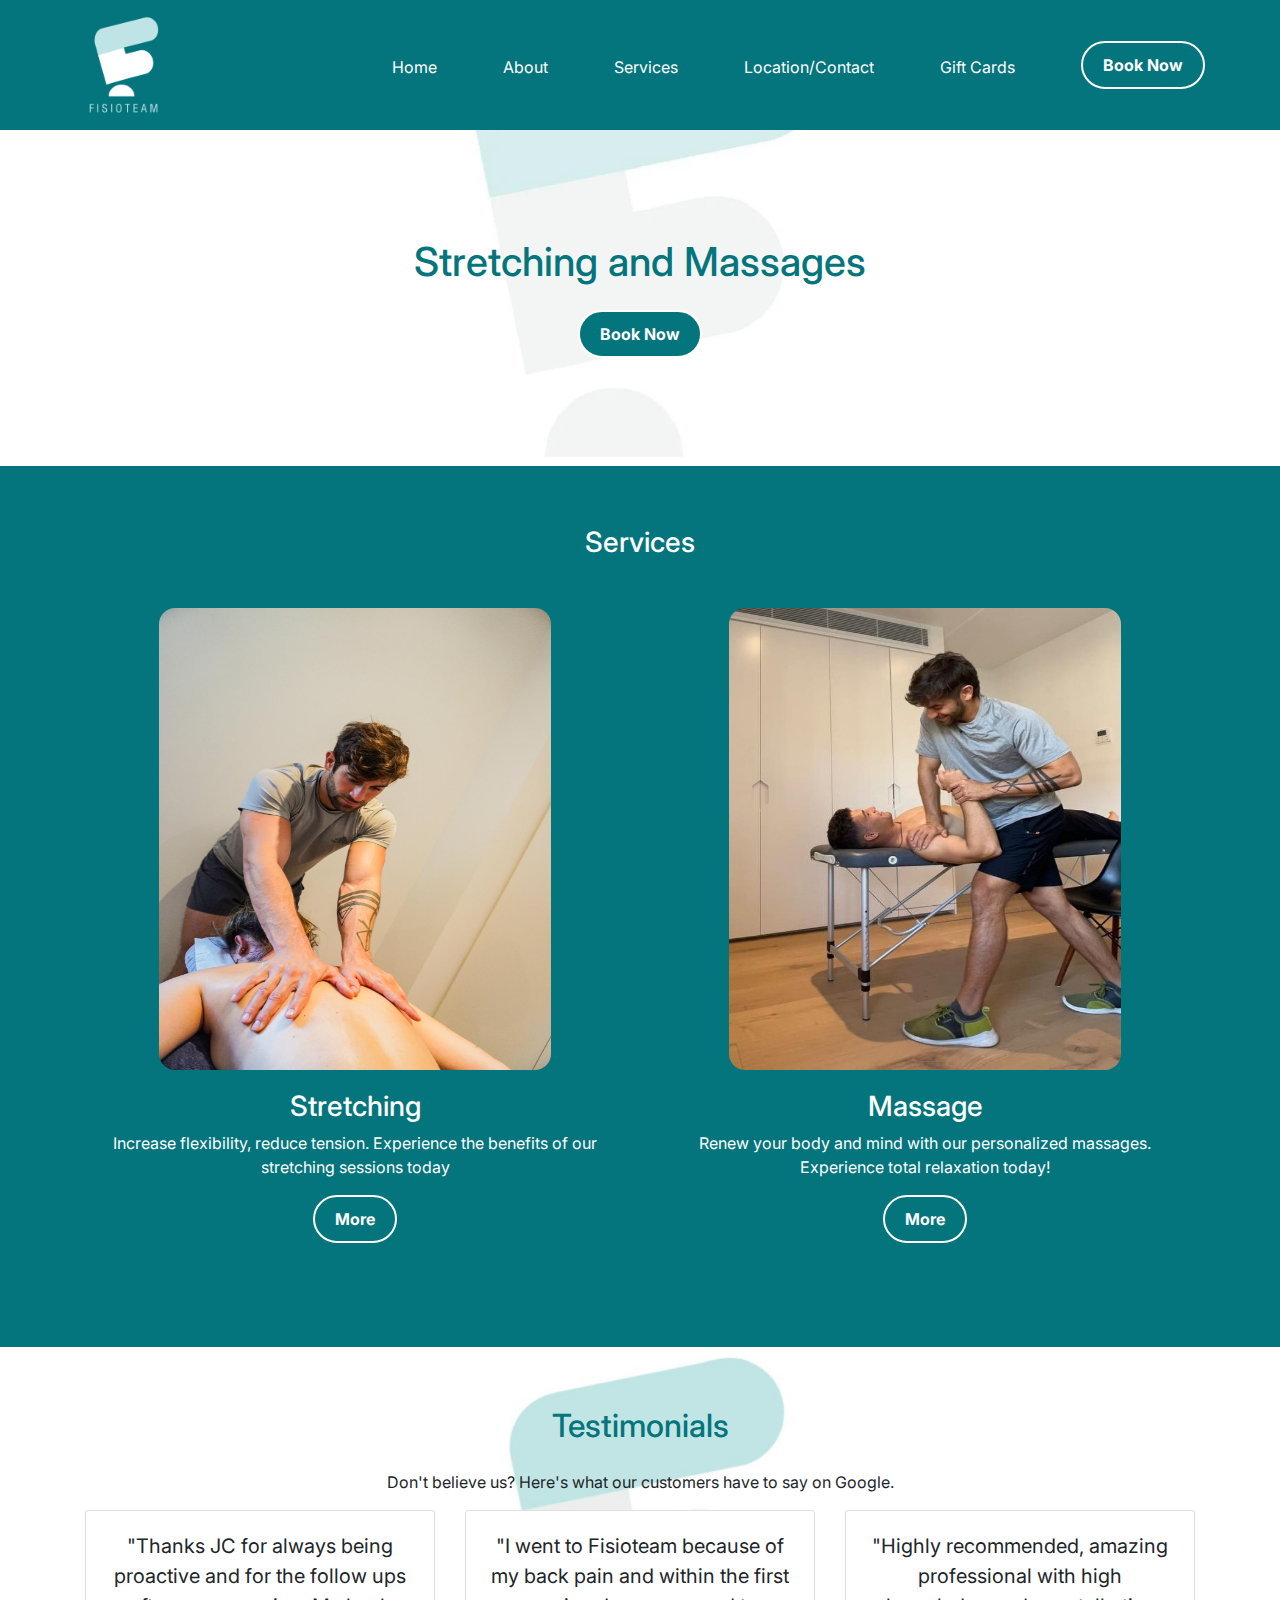
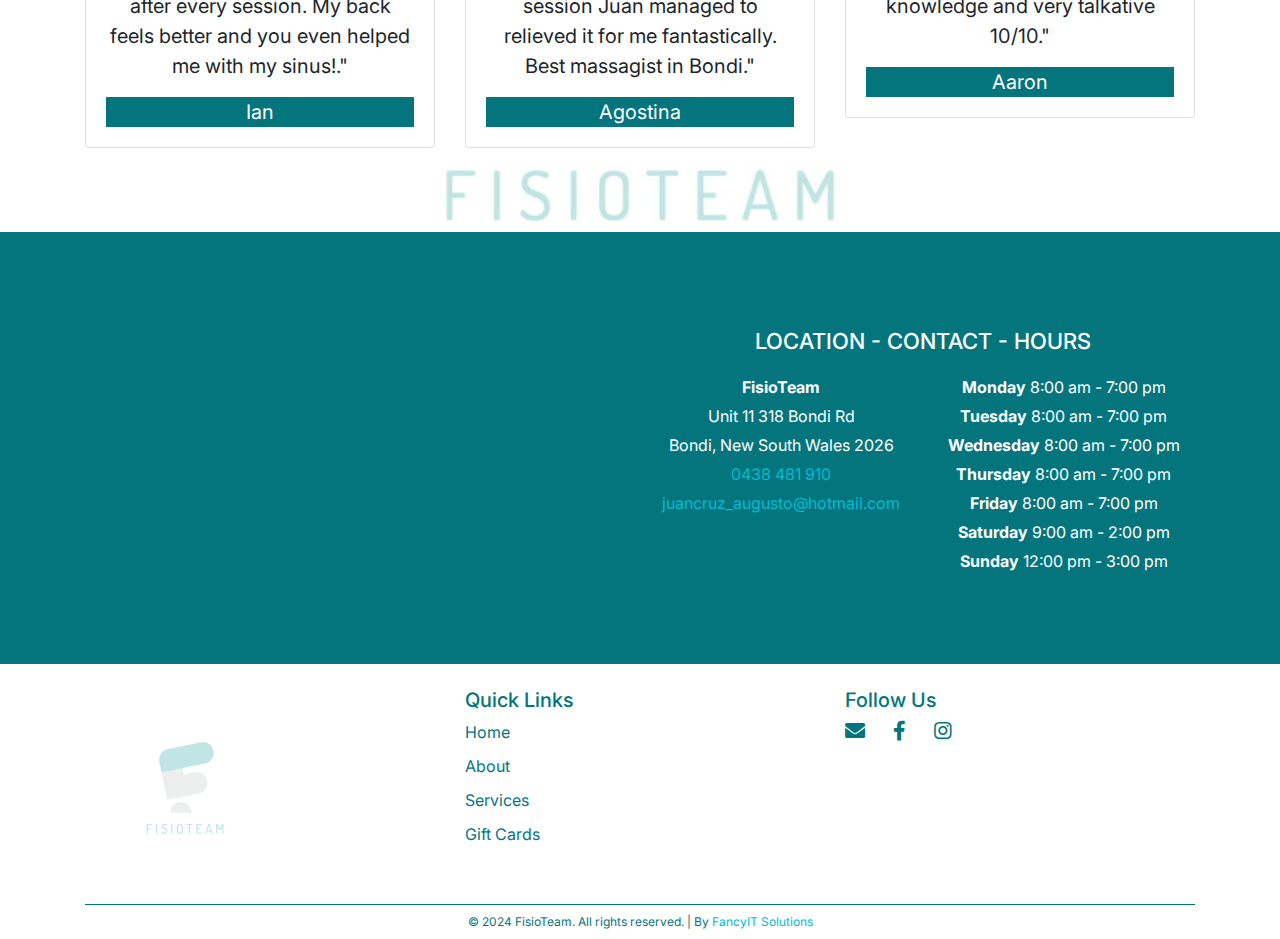
==== index.html @ 05f70fa0 "Subiendo mi proyecto" ====
<!DOCTYPE html>
<html lang="en">
  <head>
    <meta charset="UTF-8" />
    <meta name="viewport" content="width=device-width, initial-scale=1.0" />
    <title>FisioTeam</title>
    <link
      href="https://fonts.googleapis.com/css2?family=Inter:wght@400;700&display=swap"
      rel="stylesheet"
    />
    <link
      href="https://stackpath.bootstrapcdn.com/bootstrap/4.5.2/css/bootstrap.min.css"
      rel="stylesheet"
    />
    <link
      href="https://maxcdn.bootstrapcdn.com/bootstrap/4.5.2/css/bootstrap.min.css"
      rel="stylesheet"
    />
    <link
      href="https://cdnjs.cloudflare.com/ajax/libs/font-awesome/5.15.4/css/all.min.css"
      rel="stylesheet"
    />
    <link rel="stylesheet" href="styles.css" />
  </head>
  <body>
    <header>
      <nav class="navbar navbar-expand-lg nav-white">
        <div class="container-fluid">
          <a class="navbar-brand" href="#">
            <img
              src="images/logo.png"
              alt="FisioTeam Logo"
              class="d-inline-block"
              height="100"
            />
          </a>
          <button
            class="navbar-toggler custom-toggler toggler-white my-3"
            type="button"
            data-toggle="collapse"
            data-target="#navbarNav"
            aria-controls="responsive-navbar-nav"
            aria-label="Toggle navigation"
          >
            <span class="navbar-toggler-icon"></span>
          </button>
          <div class="collapse navbar-collapse" id="navbarNav">
            <ul class="navbar-nav ml-auto">
              <li class="nav-item">
                <a class="nav-link" href="#home">Home</a>
              </li>
              <li class="nav-item">
                <a class="nav-link" href="about.html">About</a>
              </li>
              <li class="nav-item">
                <a class="nav-link" href="services.html">Services</a>
              </li>
              <li class="nav-item">
                <a class="nav-link" href="#location-contact"
                  >Location/Contact</a
                >
              </li>
              <li class="nav-item">
                <a class="nav-link" onclick="redirectToGift()">Gift Cards</a>
              </li>
            </ul>
            <button
              class="btn btn-primary ml-2 book-now rounded-pill"
              onclick="redirectToBooking()"
            >
              Book Now
            </button>
          </div>
        </div>
      </nav>
    </header>

    <section id="booking" class="text-center">
      <div class="container my-5">
        <h1>Stretching and Massages</h1>
        <button
          class="btn btn-primary mt-3 book-now rounded-pill button-green"
          onclick="redirectToBooking()"
        >
          Book Now
        </button>
      </div>
    </section>

    <section id="services" class="services-section">
      <div class="container">
        <h3 class="mb-5">Services</h3>
        <div class="row">
          <div class="col-md-6 mb-4 d-flex justify-content-center">
            <div class="card-service">
              <img
                style="
                  width: 392px;
                  height: 462px;
                  position: relative;
                  border-radius: 16px;
                "
                src="images/masajes 1.jpg"
              />

              <div class="card-body text-center">
                <h3>Stretching</h3>
                <p>
                  Increase flexibility, reduce tension. Experience the benefits
                  of our stretching sessions today
                </p>
                <a
                  class="btn btn-primary book-now rounded-pill button-green"
                  href="services.html#stretching"
                >
                  More
                </a>
              </div>
            </div>
          </div>
          <div class="col-md-6 mb-4 d-flex justify-content-center">
            <div class="card-service">
              <img
                style="
                  width: 392px;
                  height: 462px;
                  position: relative;
                  border-radius: 16px;
                "
                src="images/jc1.jpg"
              />

              <div class="card-body text-center">
                <h3>Massage</h3>
                <p>
                  Renew your body and mind with our personalized massages.
                  Experience total relaxation today!
                </p>
                <a
                  class="btn btn-primary book-now rounded-pill button-green"
                  href="services.html"
                >
                  More
                </a>
              </div>
            </div>
          </div>
        </div>
      </div>
    </section>

    <section id="testimonials" class="testimonials">
      <div class="container">
        <h2 class="text-center mb-4">Testimonials</h2>
        <p class="text-center">
          Don't believe us? Here's what our customers have to say on Google.
        </p>
        <div class="row">
          <div class="col-md-4">
            <div class="card mb-4">
              <div class="card-body">
                <blockquote class="blockquote mb-0">
                  <p>
                    "Thanks JC for always being proactive and for the follow ups
                    after every session. My back feels better and you even
                    helped me with my sinus!."
                  </p>
                  <div class="blockquote-div namesTestimonials">Ian</div>
                </blockquote>
              </div>
            </div>
          </div>
          <div class="col-md-4">
            <div class="card mb-4">
              <div class="card-body">
                <blockquote class="blockquote mb-0">
                  <p>
                    "I went to Fisioteam because of my back pain and within the
                    first session Juan managed to relieved it for me
                    fantastically. Best massagist in Bondi."
                  </p>
                  <div class="blockquote-div namesTestimonials">Agostina</div>
                </blockquote>
              </div>
            </div>
          </div>
          <div class="col-md-4">
            <div class="card mb-4">
              <div class="card-body">
                <blockquote class="blockquote mb-0">
                  <p>
                    "Highly recommended, amazing professional with high
                    knowledge and very talkative 10/10."
                  </p>
                  <div class="blockquote-div namesTestimonials">Aaron</div>
                </blockquote>
              </div>
            </div>
          </div>
        </div>
      </div>
    </section>

    <section id="location-contact">
      <div class="container container-custom">
        <div class="row">
          <div class="col-md-6 mb-3">
            <iframe
              src="https://www.google.com/maps/embed?pb=!1m18!1m12!1m3!1d3313.468619618606!2d151.2706738156106!3d-33.891634230629836!2m3!1f0!2f0!3f0!3m2!1i1024!2i768!4f13.1!3m3!1m2!1s0x6b12adf4d1dd1f29%3A0x12d79c207f9fbd5c!2s318%20Bondi%20Rd%2C%20Bondi%20NSW%202026%2C%20Australia!5e0!3m2!1ses!2sar!4v1689102610584!5m2!1ses!2sar"
              width="100%"
              height="250"
              style="border: 0"
              allowfullscreen=""
              loading="lazy"
              aria-hidden="false"
              tabindex="0"
            ></iframe>
          </div>
          <div class="col-md-6">
            <h2 class="my-3">LOCATION - CONTACT - HOURS</h2>
            <div class="row">
              <div class="col-md-6">
                <div class="details">
                  <p><strong>FisioTeam</strong></p>
                  <p>Unit 11 318 Bondi Rd</p>
                  <p>Bondi, New South Wales 2026</p>
                  <p><a href="tel:0438481910">0438 481 910</a></p>
                  <p>
                    <a href="mailto:juancruz_augusto@hotmail.com"
                      >juancruz_augusto@hotmail.com</a
                    >
                  </p>
                </div>
              </div>
              <div class="col-md-6">
                <div class="hours">
                  <p><strong>Monday</strong> 8:00 am - 7:00 pm</p>
                  <p><strong>Tuesday</strong> 8:00 am - 7:00 pm</p>
                  <p><strong>Wednesday</strong> 8:00 am - 7:00 pm</p>
                  <p><strong>Thursday</strong> 8:00 am - 7:00 pm</p>
                  <p><strong>Friday</strong> 8:00 am - 7:00 pm</p>
                  <p><strong>Saturday</strong> 9:00 am - 2:00 pm</p>
                  <p><strong>Sunday</strong> 12:00 pm - 3:00 pm</p>
                </div>
              </div>
            </div>
          </div>
        </div>
      </div>
    </section>

    <footer class="footer pt-4">
      <div class="container">
        <div class="row">
          <div class="col-md-4 text-center text-md-left mb-3">
            <img
              src="images/background-image.jpg"
              alt="FisioTeam Logo"
              class="d-inline-block"
              height="200"
            />
          </div>
          <div class="col-md-4 text-center text-md-left mb-1 quick-links">
            <h5>Quick Links</h5>
            <a class="linksFast" href="index.html">Home</a>
            <a class="linksFast" href="about.html">About</a>

            <a class="linksFast" href="services.html">Services</a>

            <a class="linksFast" onclick="redirectToGift()">Gift Cards</a>
          </div>
          <div class="col-md-4 text-center text-md-left mb-3 social-icons">
            <h5>Follow Us</h5>
            <a
              href="mailto:juancruz_augusto@hotmail.com"
              class="fas fa-envelope pr-4"
            ></a>
            <a
              href="https://www.facebook.com/juancruz.augusto/"
              class="fab fa-facebook-f"
            ></a>
            <a
              href="https://www.instagram.com/jcaugustoo/"
              class="fab fa-instagram pl-4"
            ></a>
          </div>
        </div>
        <div class="horizontal-line"></div>
        <div class="row">
          <div class="col-12 text-center p-2">
            <p style="margin-bottom: 0px; font-size: 12px">
              &copy; 2024 FisioTeam. All rights reserved. | By
              <a href="https://www.fancyitsolutions.com">FancyIT Solutions</a>
            </p>
          </div>
        </div>
      </div>
    </footer>
    <script src="https://code.jquery.com/jquery-3.5.1.slim.min.js"></script>
    <script src="https://cdn.jsdelivr.net/npm/@popperjs/core@2.9.3/dist/umd/popper.min.js"></script>
    <script src="https://stackpath.bootstrapcdn.com/bootstrap/4.5.2/js/bootstrap.min.js"></script>
    <script src="script.js"></script>
  </body>
</html>
---- styles.css ----
@import url('https://fonts.googleapis.com/css2?family=Inter:wght@400;700&display=swap');

* {
    box-sizing: border-box;
}

body {
    font-family: 'Inter', sans-serif;
    margin: 0;
    padding: 0;
    overflow-x: hidden;
    /* Prevent horizontal scroll */
}

header {
    background-color: #04757c;
    padding: 10px 0;
}

.navbar {
    display: flex;
    justify-content: space-between;
    align-items: center;
    max-width: 1200px;
    margin: 0 auto;
    padding: 0 20px;
    flex-wrap: wrap;
    /* Allow wrapping in small screens */
    background-color: #04757c;

}


nav ul {
    list-style: none;
    display: flex;
    margin: 0;
    padding: 0;
    flex-wrap: wrap;
    /* Allow wrapping in small screens */
}

nav ul li {
    margin-right: 50px;
    position: relative;
    /* Add this line for the hover effect to work properly */
}

nav ul li a {
    color: white;
    text-decoration: none;
    position: relative;
    padding-bottom: 5px;
    /* Add this line for padding */
}

.card-service {
    margin: 0 0;
    padding: 0 0;
}

nav ul li a::after {
    content: '';
    position: absolute;
    width: 100%;
    height: 2px;
    background-color: white;
    bottom: 0;
    left: 0;
    transform: scaleX(0);
    transform-origin: bottom right;
    transition: transform 0.25s ease-out;
}

nav ul li a:hover::after {
    transform: scaleX(1);
    transform-origin: bottom left;
}

nav .navbar-nav .nav-link {
    color: white;
    font-family: 'Inter', sans-serif;

    position: relative;
    padding-bottom: 5px;
    transition: color 0.25s ease-out;
}

nav .navbar-nav .nav-link:hover {
    color: white;
    /* Change to white on hover */
}

.book-now {
    background-color: transparent;
    color: white;
    border: 2px solid white;
    padding: 10px 20px;
    cursor: pointer;
    font-weight: bold;
    border-radius: 5px;
}

.book-now:hover {
    background-color: white;
    color: #04757c;
    border-color: #04757c;
}

.toggler-white {
    border-color: white;
    /* Cambia el color del borde del botón toggler */
}

.toggler-white .navbar-toggler-icon {
    background-image: url('data:image/svg+xml;charset=utf8,%3Csvg viewBox="0 0 30 30" xmlns="http://www.w3.org/2000/svg"%3E%3Cpath stroke="rgba(255, 255, 255, 1)" stroke-width="2" stroke-linecap="round" stroke-miterlimit="10" d="M4 7h22M4 15h22M4 23h22"/%3E%3C/svg%3E');
}

.button-green {
    background-color: #04757c;
    color: white;
}

.button-green:hover {
    border-color: #04757c;
}

.photosStyle {
    width: 492px;
    height: 492px;
}

section {
    padding: 60px 20px;
    max-width: 100%;
    margin: 0 auto;
    text-align: center;
}

.services-section {
    background-color: #04757c;
    width: 100%;
    margin: 0 0;
}

section#booking {
    background-image: url('images/Img.png');
    /* Usar una URL de imagen externa para prueba */
    background-size: cover;
    background-position: center;
    background-repeat: no-repeat;
    color: #04757c;
}

section#testimonials {
    background-image: url('images/fisioWhiteBackground.png');
    /* Usar una URL de imagen externa para prueba */
    background-size: cover;
    background-position: center;
    background-repeat: no-repeat;
}

.testimonials .namesTestimonials {
    color: white;
}

#testimonials h2 {
    color: #04757c;
}

section#home h1 {
    font-size: 2.5em;
    color: #04757c;
}

section#services h3,
section#services p {
    color: white;
}

.service {
    display: inline-block;
    margin: 20px;
    vertical-align: top;
    width: calc(50% - 40px);
    /* Adjust width to fit within the screen */
    box-sizing: border-box;
}



#location-contact {
    background-color: #04757c;
    color: white;
}

.container-custom {
    border-radius: 8px;
    padding: 20px;
    color: white;
}

#location-contact h2 {
    font-size: 22px;
}

.details p,
.hours p {
    margin: 5px 0;
}

.namesTestimonials {
    background-color: #04757c;

}

a {
    color: #00bcd4;
}

.horizontal-line {
    background-color: #04757c;
    height: 1px;
    /* Ajusta la altura de la línea según tus necesidades */
    width: 100%;
}

footer {
    background-color: #ffffff;
    color: #04757c;
}

footer .linksFast {
    margin-bottom: 0;
}

.footer .social-icons a {
    color: #04757c;
    margin: 0 0;
    font-size: 20px;
}

.footer .quick-links a {
    color: #04757c;
    display: block;
    margin-bottom: 10px;
}

/* Responsive Styles */
@media (max-width: 768px) {
    nav {
        flex-direction: column;
        align-items: flex-start;
        padding: 0 10px;
    }

    nav ul {
        flex-direction: column;
        align-items: flex-start;
        width: 100%;
    }

    nav ul li {
        margin-right: 0;
        margin-bottom: 10px;
        width: 100%;
    }

    nav ul li a {
        width: 100%;
    }

    nav .book-now {
        margin-top: 10px;
    }

    section#home h1 {
        font-size: 2em;
    }

    .service {
        width: 100%;
        margin-bottom: 40px;
    }

    .photosStyle {
        width: 100%;
        height: 492px;
    }
}

@media (max-width: 700px) {

    /* Asegurarse que los estilos se aplican en pantallas pequeñas */
    .navbar {
        display: flex;
        flex-wrap: nowrap;
        justify-content: space-between;
        align-items: center;
    }

    .navbar-toggler {
        order: 1;
        /* Asegura que el toggler se muestra al final en pantallas pequeñas */
    }

    .navbar-brand {
        order: 0;
        /* Asegura que el logo se muestra primero en pantallas pequeñas */
    }

    .navbar-nav {
        text-align: center;
        /* Centra el texto */
        flex-direction: column;
        /* Alinea los enlaces en columna */
        width: 100%;
        /* Ocupa todo el ancho del contenedor */
    }

    .navbar-collapse {
        justify-content: center;
        /* Centra el contenido de la barra de navegación */

    }

    .book-now {
        margin-top: 1rem;
        /* Agrega margen superior al botón */
        width: 100%;
        /* Ocupa todo el ancho del contenedor */
    }
}
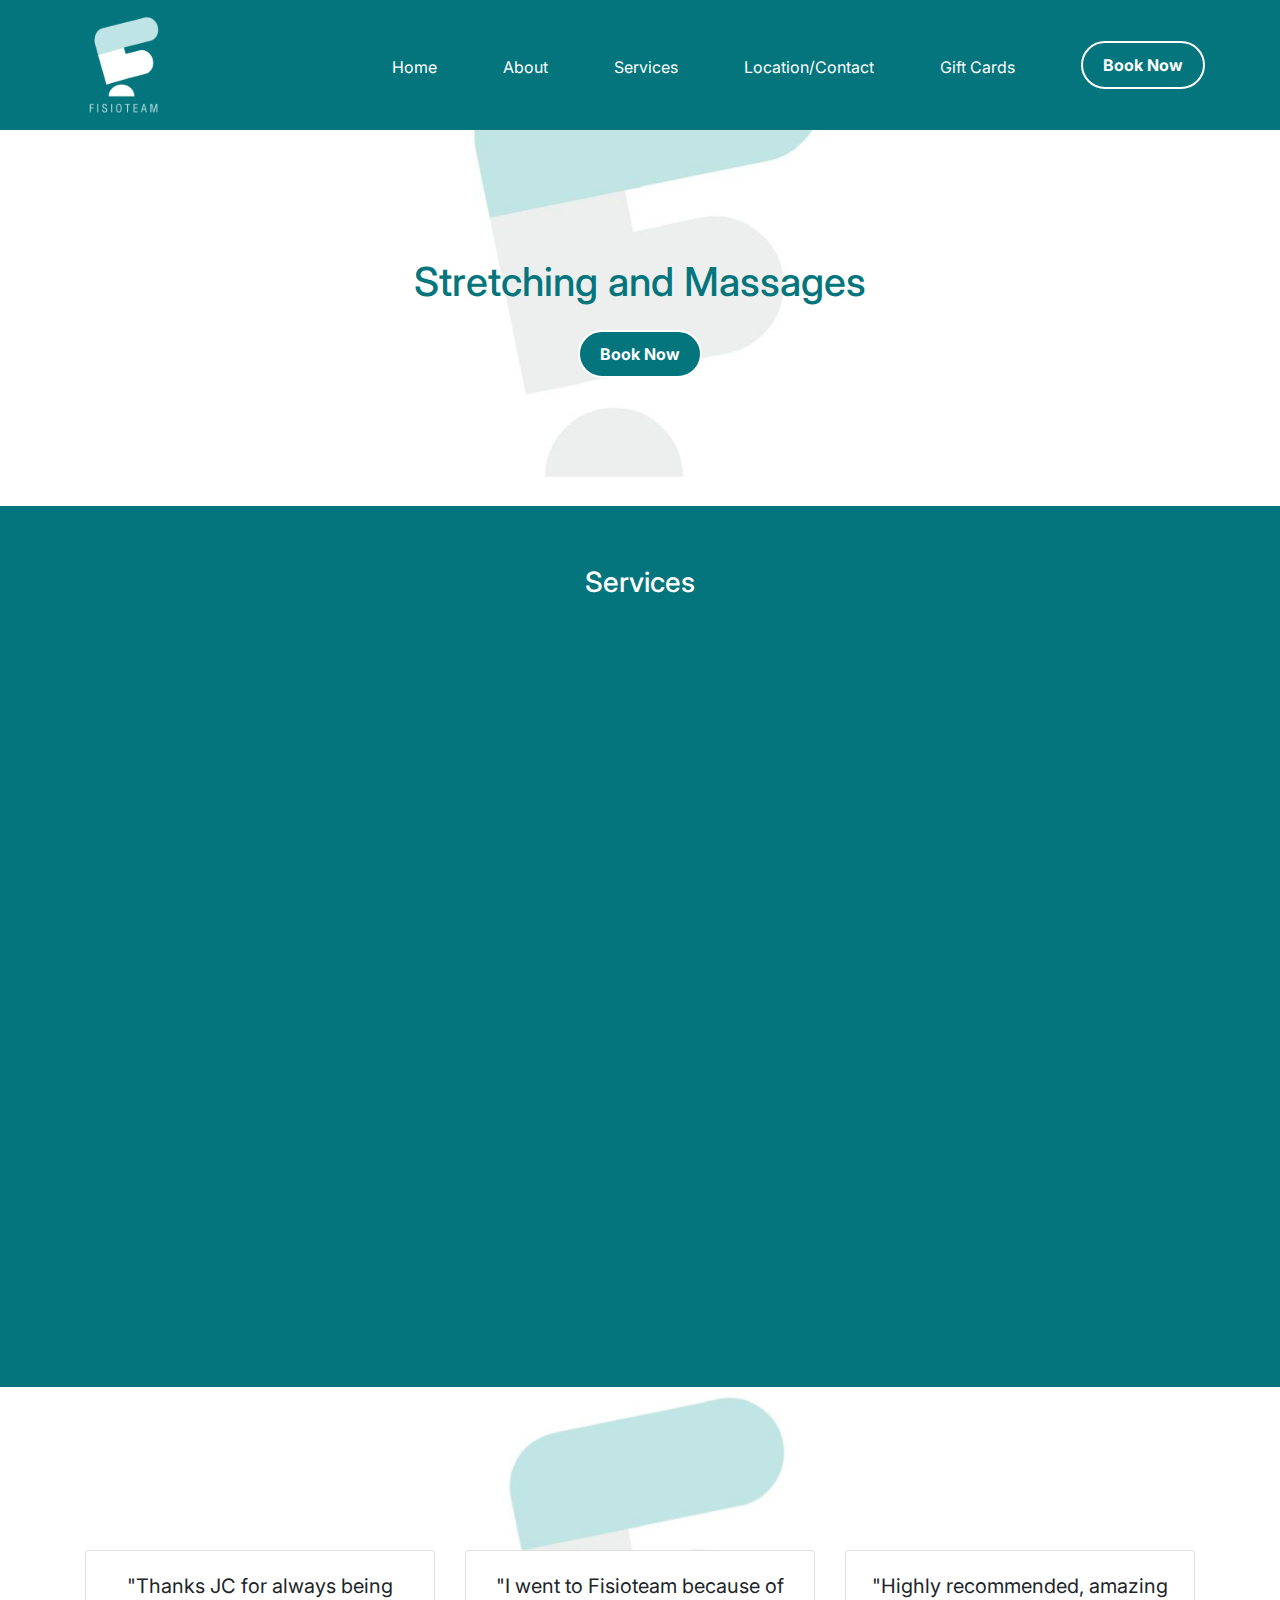
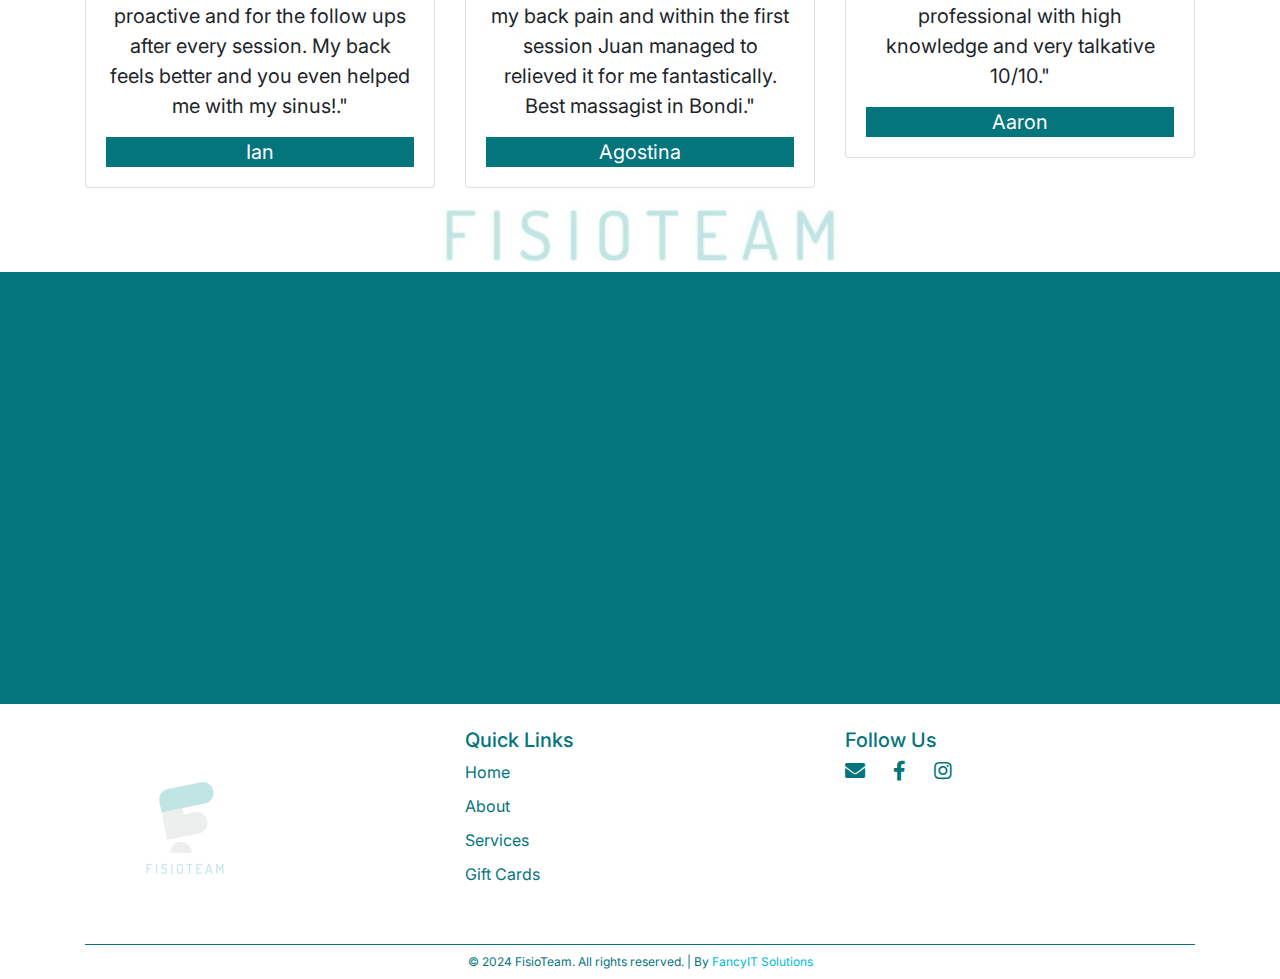
==== commit e9bf1e32: "agregando cambios de animacion" ====
--- a/index.html
+++ b/index.html
@@ -4,6 +4,8 @@
     <meta charset="UTF-8" />
     <meta name="viewport" content="width=device-width, initial-scale=1.0" />
     <title>FisioTeam</title>
+    <link rel="icon" href="images/favicon.ico" type="image/x-icon" />
+
     <link
       href="https://fonts.googleapis.com/css2?family=Inter:wght@400;700&display=swap"
       rel="stylesheet"
@@ -45,7 +47,7 @@
             <span class="navbar-toggler-icon"></span>
           </button>
           <div class="collapse navbar-collapse" id="navbarNav">
-            <ul class="navbar-nav ml-auto">
+            <ul class="navbar-nav ml-auto slide-in-bottom">
               <li class="nav-item">
                 <a class="nav-link" href="#home">Home</a>
               </li>
@@ -76,8 +78,8 @@
     </header>
 
     <section id="booking" class="text-center">
-      <div class="container my-5">
-        <h1>Stretching and Massages</h1>
+      <div class="container my-5 slide-in-bottom">
+        <h1 class="">Stretching and Massages</h1>
         <button
           class="btn btn-primary mt-3 book-now rounded-pill button-green"
           onclick="redirectToBooking()"
@@ -91,7 +93,9 @@
       <div class="container">
         <h3 class="mb-5">Services</h3>
         <div class="row">
-          <div class="col-md-6 mb-4 d-flex justify-content-center">
+          <div
+            class="col-md-6 mb-4 d-flex justify-content-center slide-in-left"
+          >
             <div class="card-service">
               <img
                 style="
@@ -102,7 +106,6 @@
                 "
                 src="images/masajes 1.jpg"
               />
-
               <div class="card-body text-center">
                 <h3>Stretching</h3>
                 <p>
@@ -118,7 +121,9 @@
               </div>
             </div>
           </div>
-          <div class="col-md-6 mb-4 d-flex justify-content-center">
+          <div
+            class="col-md-6 mb-4 d-flex justify-content-center slide-in-right"
+          >
             <div class="card-service">
               <img
                 style="
@@ -129,7 +134,6 @@
                 "
                 src="images/jc1.jpg"
               />
-
               <div class="card-body text-center">
                 <h3>Massage</h3>
                 <p>
@@ -151,8 +155,8 @@
 
     <section id="testimonials" class="testimonials">
       <div class="container">
-        <h2 class="text-center mb-4">Testimonials</h2>
-        <p class="text-center">
+        <h2 class="text-center mb-4 slide-in-below">Testimonials</h2>
+        <p class="text-center slide-in-below">
           Don't believe us? Here's what our customers have to say on Google.
         </p>
         <div class="row">
@@ -204,7 +208,7 @@
     <section id="location-contact">
       <div class="container container-custom">
         <div class="row">
-          <div class="col-md-6 mb-3">
+          <div class="col-md-6 mb-3 slide-in-left">
             <iframe
               src="https://www.google.com/maps/embed?pb=!1m18!1m12!1m3!1d3313.468619618606!2d151.2706738156106!3d-33.891634230629836!2m3!1f0!2f0!3f0!3m2!1i1024!2i768!4f13.1!3m3!1m2!1s0x6b12adf4d1dd1f29%3A0x12d79c207f9fbd5c!2s318%20Bondi%20Rd%2C%20Bondi%20NSW%202026%2C%20Australia!5e0!3m2!1ses!2sar!4v1689102610584!5m2!1ses!2sar"
               width="100%"
@@ -216,7 +220,7 @@
               tabindex="0"
             ></iframe>
           </div>
-          <div class="col-md-6">
+          <div class="col-md-6 slide-in-right">
             <h2 class="my-3">LOCATION - CONTACT - HOURS</h2>
             <div class="row">
               <div class="col-md-6">
--- a/styles.css
+++ b/styles.css
@@ -144,12 +144,13 @@
 }
 
 section#booking {
-    background-image: url('images/Img.png');
+    background-image: url('images/background-image.jpg');
     /* Usar una URL de imagen externa para prueba */
     background-size: cover;
     background-position: center;
     background-repeat: no-repeat;
     color: #04757c;
+    padding: 80px 0;
 }
 
 section#testimonials {
@@ -330,4 +331,81 @@
         width: 100%;
         /* Ocupa todo el ancho del contenedor */
     }
+}
+
+@keyframes slideInFromBottom {
+    from {
+        transform: translateY(100%);
+    }
+
+    to {
+        transform: translateY(0);
+    }
+}
+
+.slide-in-bottom {
+    animation: slideInFromBottom 1s ease-out;
+}
+
+@keyframes slideInFromLeft {
+    from {
+        transform: translateX(-100%);
+    }
+
+    to {
+        transform: translateX(0);
+    }
+}
+
+@keyframes slideInFromRight {
+    from {
+        transform: translateX(100%);
+    }
+
+    to {
+        transform: translateX(0);
+    }
+}
+
+@keyframes slideInFromBelow {
+    from {
+        transform: translateY(100%);
+    }
+
+    to {
+        transform: translateY(0);
+    }
+}
+
+.slide-in-below {
+    opacity: 0;
+    /* Para ocultar el elemento inicialmente */
+    transform: translateY(100%);
+    transition: transform 1s ease-out, opacity 1s ease-out;
+}
+
+.slide-in-below.active {
+    opacity: 1;
+    transform: translateY(0);
+}
+
+.slide-in-left,
+.slide-in-right {
+    opacity: 0;
+    /* Para ocultar los elementos inicialmente */
+    transition: transform 2s ease-out, opacity 1s ease-out;
+}
+
+.slide-in-left {
+    transform: translateX(-10%);
+}
+
+.slide-in-right {
+    transform: translateX(10%);
+}
+
+.slide-in-left.active,
+.slide-in-right.active {
+    opacity: 1;
+    transform: translateX(0);
 }